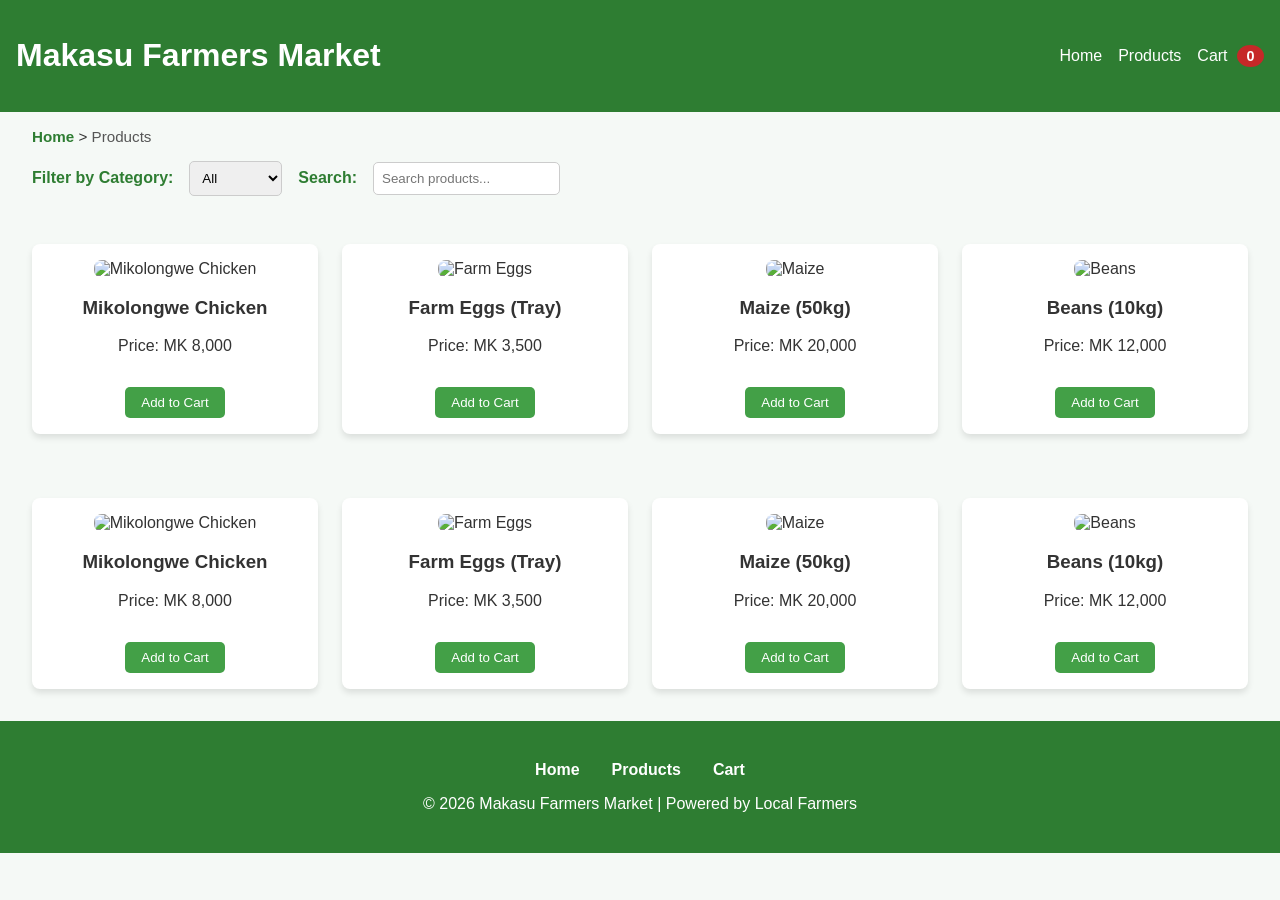
==== products.html @ 17908c63 "Initial commit" ====
<!DOCTYPE html>
<html lang="en">
<head>
  <meta charset="UTF-8">
  <meta name="viewport" content="width=device-width, initial-scale=1.0">
  <title>Products - Makasu Farmers Market</title>
  <link rel="stylesheet" href="./css/products.css">
</head>
<body>
  <!-- Header -->
  <header>
    <h1>Makasu Farmers Market</h1>
    <nav>
      <ul>
        <li><a href="index.html#hero">Home</a></li>
        <li><a href="products.html">Products</a></li>
        <li><a href="cart.html">Cart <span id="cart-count">0</span></a></li>
      </ul>
    </nav>
  </header>

  <!-- Breadcrumb Trail -->
<nav class="breadcrumb">
  <a href="index.html#hero">Home</a> &gt; 
  <span>Products</span>
</nav>



<!-- Filter Bar -->
<section class="filter-bar">
  <label for="category-filter">Filter by Category:</label>
  <select id="category-filter">
    <option value="all">All</option>
    <option value="poultry">Poultry</option>
    <option value="grains">Grains</option>
    <option value="legumes">Legumes</option>
    <option value="others">Others</option>
  </select>
<!--searchbar-->
  <label for="search-bar">Search:</label>
  <input type="text" id="search-bar" placeholder="Search products...">
</section>

<!-- Products Grid -->
<section class="products">
  <div class="card" data-category="poultry">
    <img src="chicken.jpg" alt="Mikolongwe Chicken">
    <h3>Mikolongwe Chicken</h3>
    <p>Price: MK 8,000</p>
    <button class="add-to-cart">Add to Cart</button>
  </div>

  <div class="card" data-category="poultry">
    <img src="eggs.jpg" alt="Farm Eggs">
    <h3>Farm Eggs (Tray)</h3>
    <p>Price: MK 3,500</p>
    <button class="add-to-cart">Add to Cart</button>
  </div>

  <div class="card" data-category="grains">
    <img src="maize.jpg" alt="Maize">
    <h3>Maize (50kg)</h3>
    <p>Price: MK 20,000</p>
    <button class="add-to-cart">Add to Cart</button>
  </div>

  <div class="card" data-category="legumes">
    <img src="beans.jpg" alt="Beans">
    <h3>Beans (10kg)</h3>
    <p>Price: MK 12,000</p>
    <button class="add-to-cart">Add to Cart</button>
  </div>
</section>


  
  <!-- Products Grid -->
  <section class="products">
    <div class="card">
      <img src="chicken.jpg" alt="Mikolongwe Chicken">
      <h3>Mikolongwe Chicken</h3>
      <p>Price: MK 8,000</p>
      <button class="add-to-cart">Add to Cart</button>
    </div>

    <div class="card">
      <img src="eggs.jpg" alt="Farm Eggs">
      <h3>Farm Eggs (Tray)</h3>
      <p>Price: MK 3,500</p>
      <button class="add-to-cart">Add to Cart</button>
    </div>

    <div class="card">
      <img src="maize.jpg" alt="Maize">
      <h3>Maize (50kg)</h3>
      <p>Price: MK 20,000</p>
      <button class="add-to-cart">Add to Cart</button>
    </div>

    <div class="card">
      <img src="beans.jpg" alt="Beans">
      <h3>Beans (10kg)</h3>
      <p>Price: MK 12,000</p>
      <button class="add-to-cart">Add to Cart</button>
    </div>
  </section>

  <!-- Footer -->
  <footer>
    <nav class="footer-nav">
      <ul>
        <li><a href="index.html#hero">Home</a></li>
        <li><a href="products.html">Products</a></li>
        <li><a href="cart.html">Cart</a></li>
      </ul>
    </nav>
    <p>&copy; 2026 Makasu Farmers Market | Powered by Local Farmers</p>
  </footer>

  <script src="./js/products.js"></script>
  <!-- Back to Top Button -->
<button id="back-to-top">↑ Top</button>

</body>
</html>
---- css/products.css ----
body {
  font-family: Arial, sans-serif;
  background: #f5f9f6;
  color: #333;
  margin: 0;
}

/* Filter Bar */
.filter-bar {
  margin: 1rem 2rem;
  display: flex;
  align-items: center;
  gap: 1rem;
  flex-wrap: wrap;
}

.filter-bar label {
  font-weight: bold;
  color: #2e7d32;
}

.filter-bar select,
.filter-bar input {
  padding: 0.5rem;
  border-radius: 5px;
  border: 1px solid #ccc;
}

/* Sticky Header */
header {
  background: #2e7d32;
  color: white;
  padding: 1rem;
  display: flex;
  justify-content: space-between;
  align-items: center;
  position: sticky;
  top: 0;
  z-index: 1000;
}

nav ul {
  list-style: none;
  display: flex;
  gap: 1rem;
}

nav a {
  color: white;
  text-decoration: none;
}

#cart-count {
  background: #c62828;
  color: white;
  font-weight: bold;
  padding: 0.2rem 0.6rem;
  border-radius: 50%;
  margin-left: 0.3rem;
  font-size: 0.9rem;
  transition: transform 0.3s ease;
}

#cart-count.pulse {
  transform: scale(1.3);
}

/* Breadcrumb */
.breadcrumb {
  margin: 1rem 2rem;
  font-size: 0.95rem;
}

.breadcrumb a {
  color: #2e7d32;
  text-decoration: none;
  font-weight: bold;
}

.breadcrumb a:hover {
  text-decoration: underline;
}

.breadcrumb span {
  color: #555;
}

/* Products Grid */
.products {
  display: grid;
  grid-template-columns: repeat(auto-fit, minmax(250px, 1fr));
  gap: 1.5rem;
  padding: 2rem;
}

.card {
  background: white;
  border-radius: 8px;
  box-shadow: 0 4px 6px rgba(0,0,0,0.1);
  text-align: center;
  padding: 1rem;
}

.card img {
  width: 100%;
  height: 180px;
  object-fit: cover;
  border-radius: 8px;
}

.card button {
  margin-top: 1rem;
  background: #43a047;
  color: white;
  border: none;
  padding: 0.5rem 1rem;
  cursor: pointer;
  border-radius: 5px;
}

/* Back to Top Button */
#back-to-top {
  position: fixed;
  bottom: 30px;
  right: 30px;
  background: #2e7d32; /* Green theme */
  color: white;
  border: none;
  padding: 0.7rem 1rem;
  border-radius: 50%;
  font-size: 1rem;
  cursor: pointer;
  display: none; /* hidden by default */
  box-shadow: 0 4px 6px rgba(0,0,0,0.2);
  transition: opacity 0.3s ease, transform 0.3s ease;
}

#back-to-top:hover {
  background: #1b5e20;
  transform: scale(1.1);
}


/* Footer */
footer {
  text-align: center;
  padding: 1.5rem;
  background: #2e7d32;
  color: white;
}

.footer-nav ul {
  list-style: none;
  display: flex;
  justify-content: center;
  gap: 2rem;
  margin-bottom: 1rem;
  padding: 0;
}

.footer-nav a {
  color: white;
  text-decoration: none;
  font-weight: bold;
}

.footer-nav a:hover {
  text-decoration: underline;
}
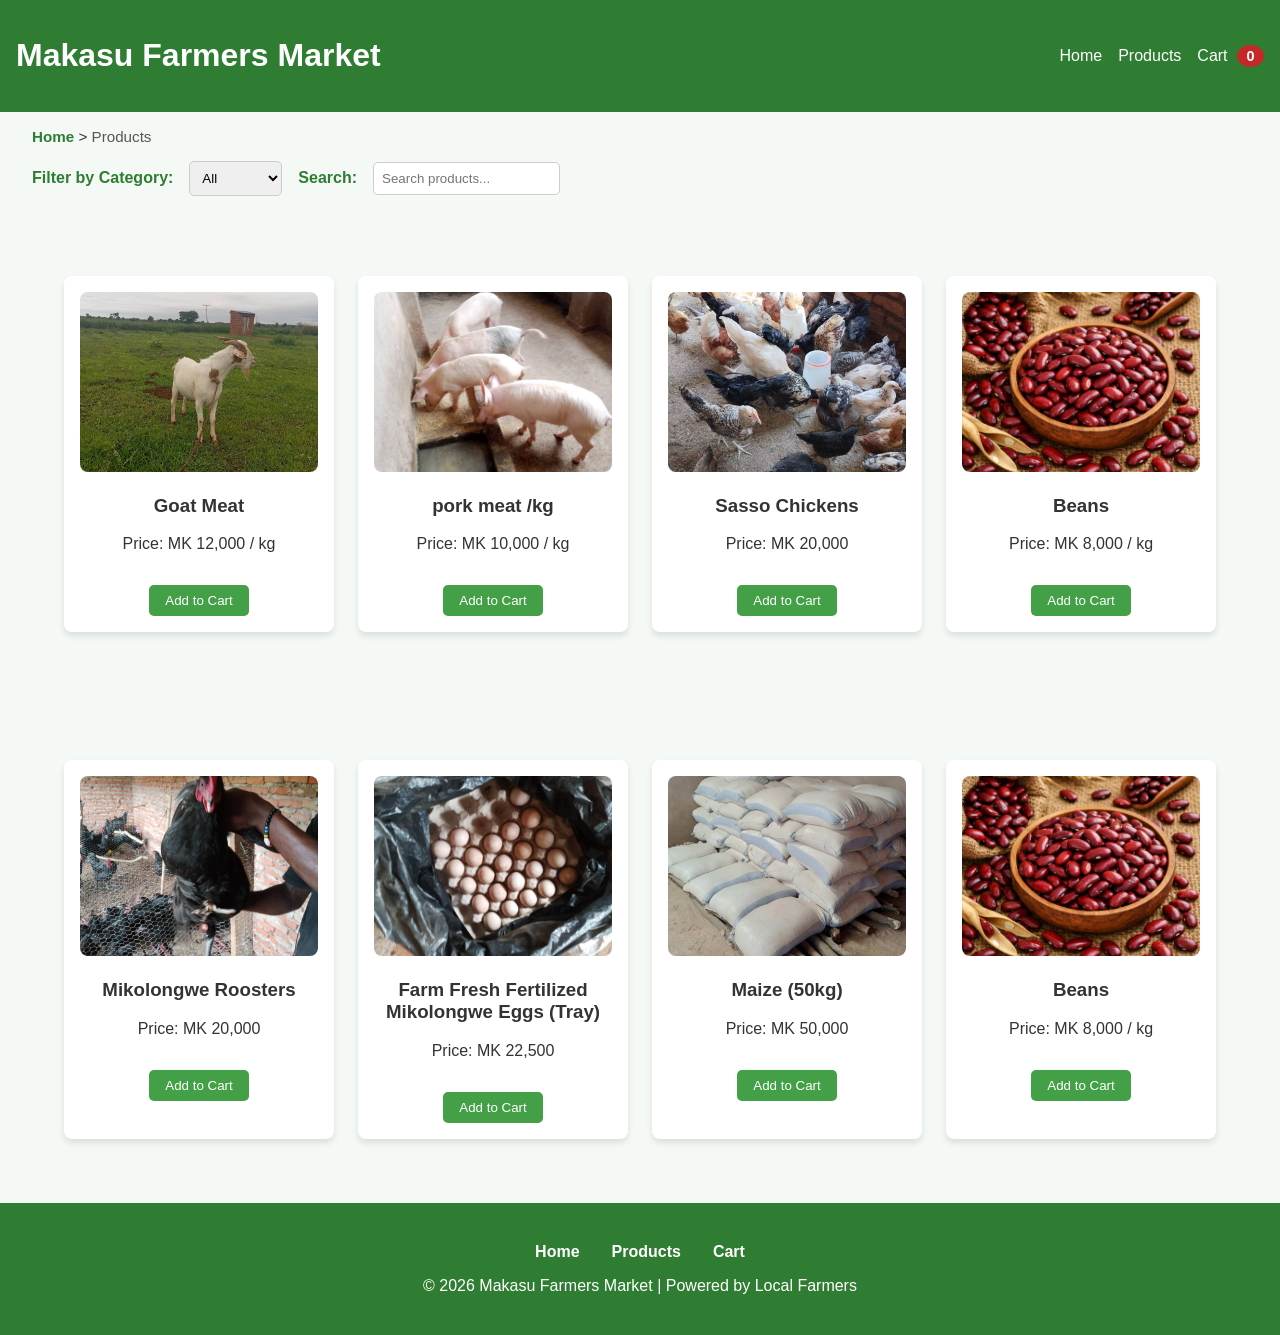
==== commit ffbd72d2: "changed products" ====
--- a/products.html
+++ b/products.html
@@ -43,68 +43,69 @@
 </section>
 
 <!-- Products Grid -->
-<section class="products">
-  <div class="card" data-category="poultry">
-    <img src="chicken.jpg" alt="Mikolongwe Chicken">
-    <h3>Mikolongwe Chicken</h3>
-    <p>Price: MK 8,000</p>
-    <button class="add-to-cart">Add to Cart</button>
-  </div>
 
-  <div class="card" data-category="poultry">
-    <img src="eggs.jpg" alt="Farm Eggs">
-    <h3>Farm Eggs (Tray)</h3>
-    <p>Price: MK 3,500</p>
-    <button class="add-to-cart">Add to Cart</button>
-  </div>
-
-  <div class="card" data-category="grains">
-    <img src="maize.jpg" alt="Maize">
-    <h3>Maize (50kg)</h3>
-    <p>Price: MK 20,000</p>
-    <button class="add-to-cart">Add to Cart</button>
-  </div>
-
-  <div class="card" data-category="legumes">
-    <img src="beans.jpg" alt="Beans">
-    <h3>Beans (10kg)</h3>
-    <p>Price: MK 12,000</p>
-    <button class="add-to-cart">Add to Cart</button>
-  </div>
-</section>
-
-
-  
-  <!-- Products Grid -->
-  <section class="products">
+<section id="products" class="products">
+    <section class="products">
     <div class="card">
-      <img src="chicken.jpg" alt="Mikolongwe Chicken">
-      <h3>Mikolongwe Chicken</h3>
-      <p>Price: MK 8,000</p>
+      <img src="images/goat2.jpeg" alt="goat meat">
+      <h3>Goat Meat</h3>
+      <p>Price: MK 12,000 / kg</p>
       <button class="add-to-cart">Add to Cart</button>
     </div>
 
     <div class="card">
-      <img src="eggs.jpg" alt="Farm Eggs">
-      <h3>Farm Eggs (Tray)</h3>
-      <p>Price: MK 3,500</p>
+      <img src="images/pigs2.jpeg" alt="pigs">
+      <h3>pork meat /kg</h3>
+      <p>Price: MK 10,000 / kg</p>
       <button class="add-to-cart">Add to Cart</button>
     </div>
 
     <div class="card">
-      <img src="maize.jpg" alt="Maize">
-      <h3>Maize (50kg)</h3>
+      <img src="images/sasso1.jpeg" alt="Maize">
+      <h3>Sasso Chickens</h3>
       <p>Price: MK 20,000</p>
       <button class="add-to-cart">Add to Cart</button>
     </div>
 
     <div class="card">
-      <img src="beans.jpg" alt="Beans">
-      <h3>Beans (10kg)</h3>
-      <p>Price: MK 12,000</p>
+      <img src="images/beans1.png" alt="Beans">
+      <h3>Beans </h3>
+      <p>Price: MK 8,000 / kg</p>
       <button class="add-to-cart">Add to Cart</button>
     </div>
   </section>
+</section>
+<section id="products" class="products">
+    <section class="products">
+    <div class="card">
+      <img src="images/rooster2.jpeg" alt="Mikolongwe Roosters">
+      <h3>Mikolongwe Roosters</h3>
+      <p>Price: MK 20,000</p>
+      <button class="add-to-cart">Add to Cart</button>
+    </div>
+
+    <div class="card">
+      <img src="images/eggs1.jpeg" alt="Farm Eggs">
+      <h3>Farm Fresh Fertilized Mikolongwe Eggs (Tray)</h3>
+      <p>Price: MK 22,500</p>
+      <button class="add-to-cart">Add to Cart</button>
+    </div>
+
+    <div class="card">
+      <img src="images/maize3 (2).jpeg" alt="Maize">
+      <h3>Maize (50kg)</h3>
+      <p>Price: MK 50,000</p>
+      <button class="add-to-cart">Add to Cart</button>
+    </div>
+
+    <div class="card">
+      <img src="images/beans1.png" alt="Beans">
+      <h3>Beans </h3>
+      <p>Price: MK 8,000 / kg</p>
+      <button class="add-to-cart">Add to Cart</button>
+    </div>
+  </section>
+</section>
 
   <!-- Footer -->
   <footer>
